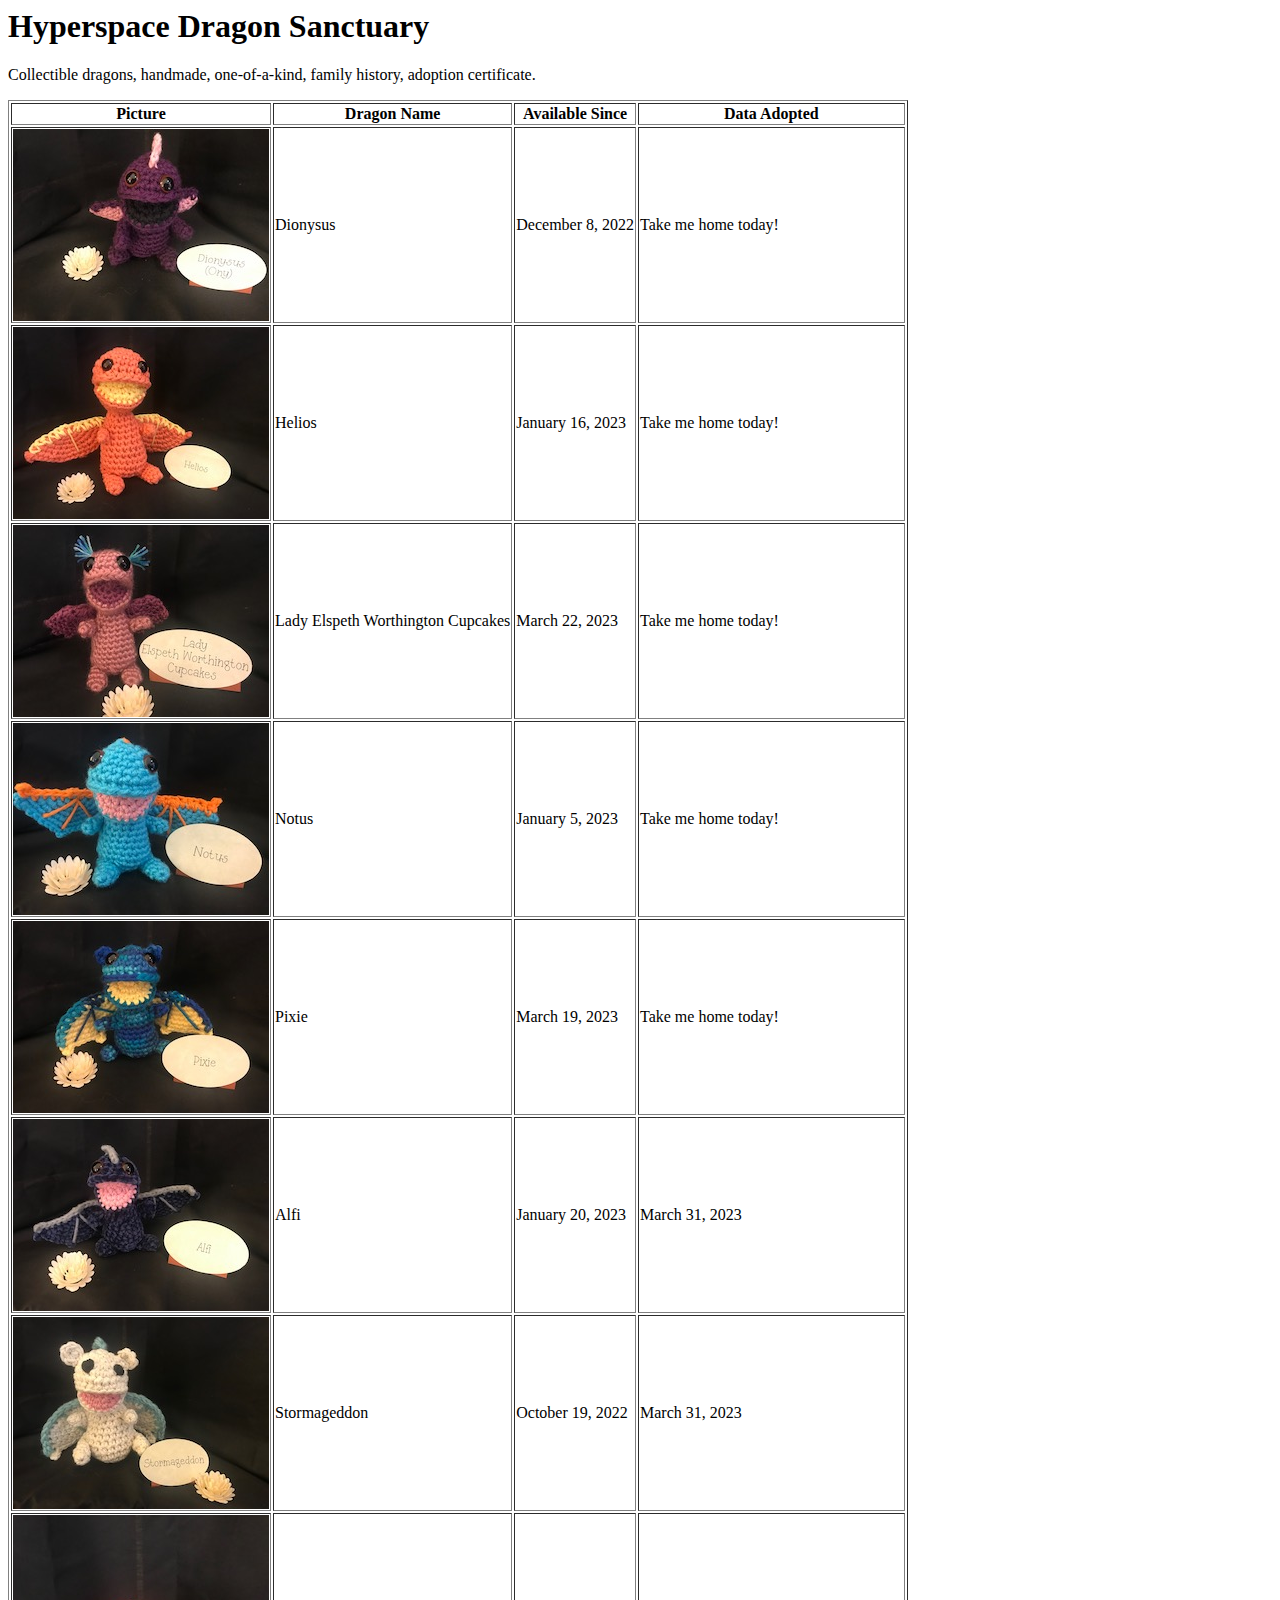
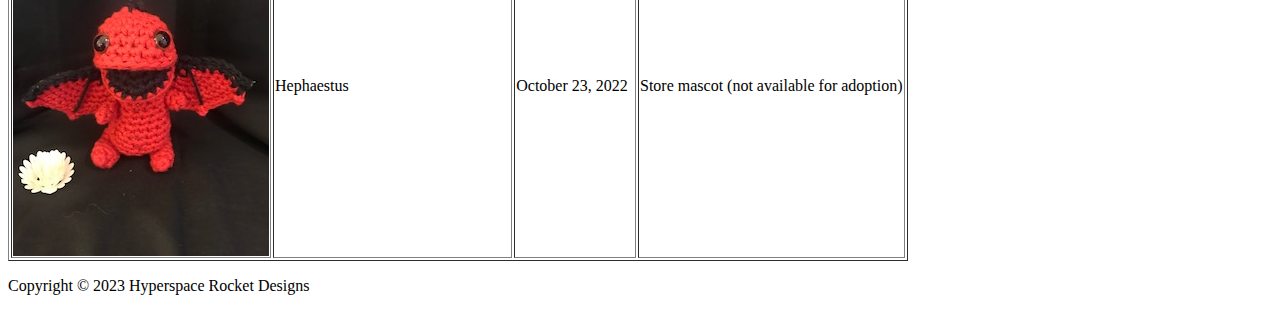
==== docs/dragons/index.html @ d7da8ca6 "update" ====
<html>
    <head>
        <meta name="referrer" content="origin">
        <meta http-equiv="X-UA-Compatible" content="IE=edge">
        <meta name="viewport" content="width=device-width, initial-scale=1.0">
        <link rel="stylesheet" href="style.css">
        <title>Hypersapce Dragon Sanctuary</title>
        <meta name="description" content="A hobby store and tea bar in TownMall of Westminster." /> 
    </head>
    <body>
        <header>
            <h1>Hyperspace Dragon Sanctuary</h1>
            <p>
                Collectible dragons, handmade, one-of-a-kind, family history, adoption certificate.
            </p>
        </header>
        <div>
            <table border="1">
                <tr>
                    <th>Picture</th>
                    <th>Dragon Name</th>
                    <th>Available Since</th>
                    <th>Data Adopted</th>
                </tr>
                <tr>
                    <td><img src="./img/dionysus-256.jpg" alt="Hephaestus" width="256" /></td>
                    <td>Dionysus</td>
                    <td>December 8, 2022</td>
                    <td>Take me home today!</td>
                </tr>
                <tr>
                    <td><img src="./img/helios-256.jpg" alt="Hephaestus" width="256" /></td>
                    <td>Helios</td>
                    <td>January 16, 2023</td>
                    <td>Take me home today!</td>
                </tr>
                <tr>
                    <td><img src="./img/lady-elspeth-worthington-cupcakes-256.jpg" alt="Hephaestus" width="256" /></td>
                    <td>Lady Elspeth Worthington Cupcakes</td>
                    <td>March 22, 2023</td>
                    <td>Take me home today!</td>
                </tr>
                <tr>
                    <td><img src="./img/notus-256.jpg" alt="Hephaestus" width="256" /></td>
                    <td>Notus</td>
                    <td>January 5, 2023</td>
                    <td>Take me home today!</td>
                </tr>
                <tr>
                    <td><img src="./img/pixie-256.jpg" alt="Hephaestus" width="256" /></td>
                    <td>Pixie</td>
                    <td>March 19, 2023</td>
                    <td>Take me home today!</td>
                </tr>
                <tr>
                    <td><img src="./img/alfi-256.jpg" alt="Alfi" width="256" /></td>
                    <td>Alfi</td>
                    <td>January 20, 2023</td>
                    <td>March 31, 2023</td>
                </tr>
                <tr>
                    <td><img src="./img/stormageddon-256.jpg" alt="Hephaestus" width="256" /></td>
                    <td>Stormageddon</td>
                    <td>October 19, 2022</td>
                    <td>March 31, 2023</td>
                </tr>
                <tr>
                    <td><img src="./img/hephaestus-256.jpg" alt="Hephaestus" width="256" /></td>
                    <td>Hephaestus</td>
                    <td>October 23, 2022</td>
                    <td>Store mascot (not available for adoption)</td>
                </tr>
            </table>
        </div>
        <footer>
            <p>Copyright &copy; 2023 Hyperspace Rocket Designs</p>
        </footer>
        </body>
    </html>
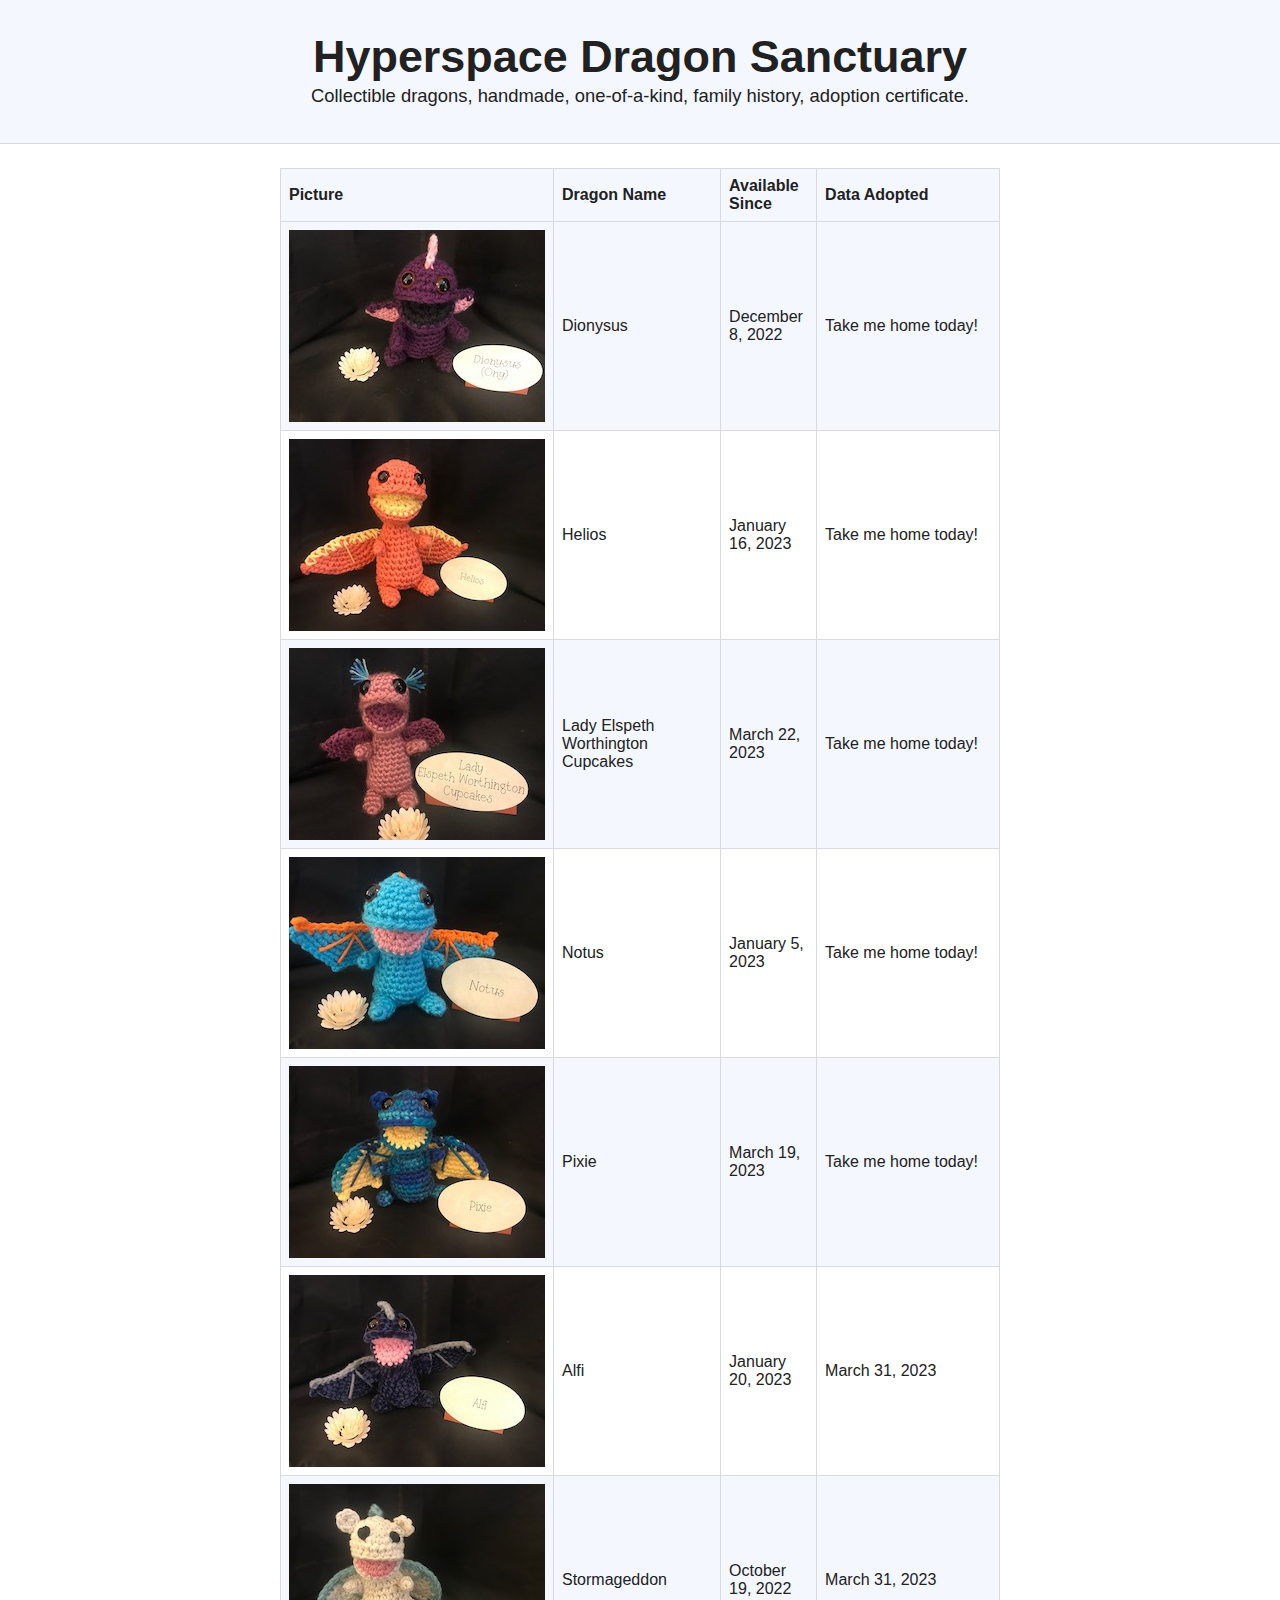
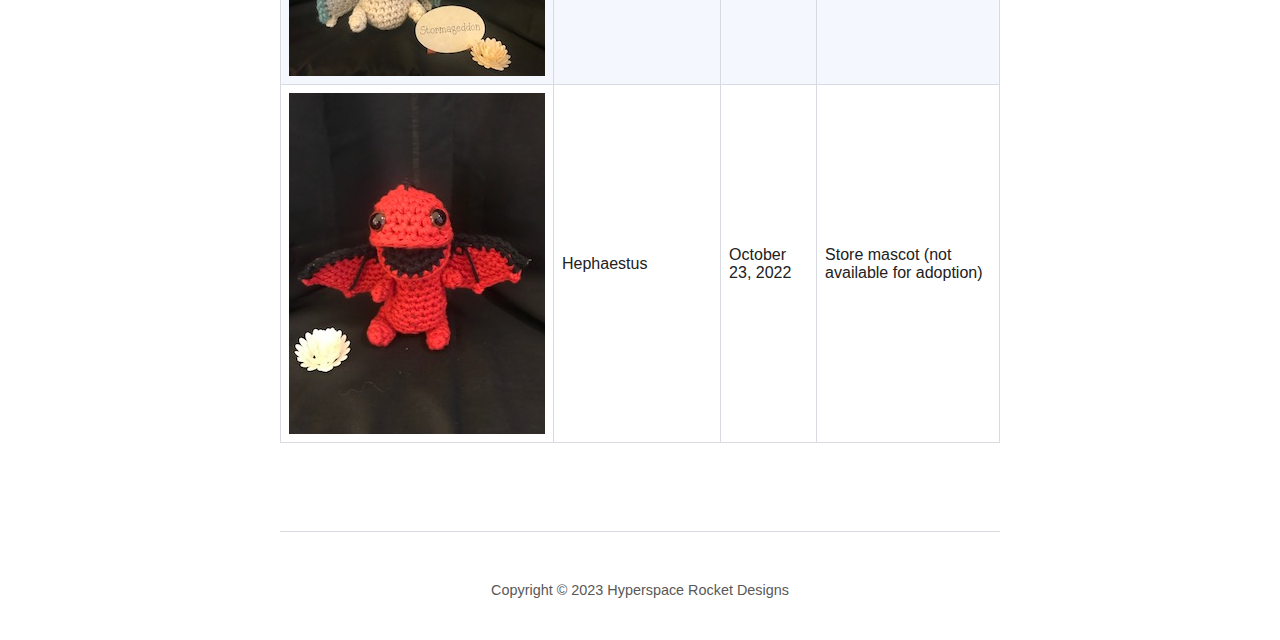
==== commit 0170de07: "update" ====
--- a/docs/dragons/index.html
+++ b/docs/dragons/index.html
@@ -3,7 +3,7 @@
         <meta name="referrer" content="origin">
         <meta http-equiv="X-UA-Compatible" content="IE=edge">
         <meta name="viewport" content="width=device-width, initial-scale=1.0">
-        <link rel="stylesheet" href="style.css">
+        <link rel="stylesheet" href="../style.css">
         <title>Hypersapce Dragon Sanctuary</title>
         <meta name="description" content="A hobby store and tea bar in TownMall of Westminster." /> 
     </head>
--- a/docs/style.css
+++ b/docs/style.css
@@ -0,0 +1,512 @@
+/* https://github.com/kevquirk/simple.css */
+/* Set the global variables for everything. Change these to use your own fonts and colours. */
+:root {
+    /* Set sans-serif & mono fonts */
+    --sans-font: -apple-system, BlinkMacSystemFont, "Avenir Next", Avenir,
+      "Nimbus Sans L", Roboto, Noto, "Segoe UI", Arial, Helvetica,
+      "Helvetica Neue", sans-serif;
+    --mono-font: Consolas, Menlo, Monaco, "Andale Mono", "Ubuntu Mono", monospace;
+  
+    /* Body font size. By default, effectively 18.4px, based on 16px as 'root em' */
+    --base-fontsize: 1.15rem;
+  
+    /* Major third scale progression - see https://type-scale.com/ */
+    --header-scale: 1.25;
+  
+    /* Line height is set to the "Golden ratio" for optimal legibility */
+    --line-height: 1.618;
+  
+    /* Default (light) theme */
+    --bg: #fff;
+    --accent-bg: #f5f7ff;
+    --text: #212121;
+    --text-light: #585858;
+    --border: #d8dae1;
+    --accent: #0d47a1;
+    --accent-light: #90caf9;
+    --code: #d81b60;
+    --preformatted: #444;
+    --marked: #ffdd33;
+    --disabled: #efefef;
+  }
+  
+  /* Dark theme */
+  @media (prefers-color-scheme: dark) {
+    :root {
+      --bg: #212121;
+      --accent-bg: #2b2b2b;
+      --text: #dcdcdc;
+      --text-light: #ababab;
+      --border: #666;
+      --accent: #ffb300;
+      --accent-light: #ffecb3;
+      --code: #f06292;
+      --preformatted: #ccc;
+      --disabled: #111;
+    }
+  
+    img,
+    video {
+      opacity: 0.6;
+    }
+  }
+  
+  html {
+    /* Set the font globally */
+    font-family: var(--sans-font);
+  }
+  
+  /* Make the body a nice central block */
+  body {
+    color: var(--text);
+    background: var(--bg);
+    font-size: var(--base-fontsize);
+    line-height: var(--line-height);
+    display: flex;
+    min-height: 100vh;
+    flex-direction: column;
+    flex: 1;
+    margin: 0 auto;
+    max-width: 45rem;
+    padding: 0 0.5rem;
+    overflow-x: hidden;
+    word-break: break-word;
+    overflow-wrap: break-word;
+  }
+  
+  /* Make the header bg full width, but the content inline with body */
+  header {
+    background: var(--accent-bg);
+    border-bottom: 1px solid var(--border);
+    text-align: center;
+    padding: 2rem 0.5rem;
+    width: 100vw;
+    position: relative;
+    box-sizing: border-box;
+    left: 50%;
+    right: 50%;
+    margin-left: -50vw;
+    margin-right: -50vw;
+  }
+  
+  /* Remove margins for header text */
+  header h1,
+  header p {
+    margin: 0;
+  }
+  
+  /* Add a little padding to ensure spacing is correct between content and nav */
+  main {
+    padding-top: 1.5rem;
+  }
+  
+  /* Fix line height when title wraps */
+  h1,
+  h2,
+  h3 {
+    line-height: 1.1;
+  }
+  
+  /* Format navigation */
+  nav {
+    font-size: 1rem;
+    line-height: 2;
+    padding: 1rem 0;
+  }
+  
+  nav a {
+    margin: 1rem 1rem 0 0;
+    border: 1px solid var(--border);
+    border-radius: 5px;
+    color: var(--text) !important;
+    display: inline-block;
+    padding: 0.1rem 1rem;
+    text-decoration: none;
+    transition: 0.4s;
+  }
+  
+  nav a:hover {
+    color: var(--accent) !important;
+    border-color: var(--accent);
+  }
+  
+  nav a.current:hover {
+    text-decoration: none;
+  }
+  
+  footer {
+    margin-top: 4rem;
+    padding: 2rem 1rem 1.5rem 1rem;
+    color: var(--text-light);
+    font-size: 0.9rem;
+    text-align: center;
+    border-top: 1px solid var(--border);
+  }
+  
+  /* Format headers */
+  h1 {
+    font-size: calc(
+      var(--base-fontsize) * var(--header-scale) * var(--header-scale) *
+        var(--header-scale) * var(--header-scale)
+    );
+    margin-top: calc(var(--line-height) * 1.5rem);
+  }
+  
+  h2 {
+    font-size: calc(
+      var(--base-fontsize) * var(--header-scale) * var(--header-scale) *
+        var(--header-scale)
+    );
+    margin-top: calc(var(--line-height) * 1.5rem);
+  }
+  
+  h3 {
+    font-size: calc(
+      var(--base-fontsize) * var(--header-scale) * var(--header-scale)
+    );
+    margin-top: calc(var(--line-height) * 1.5rem);
+  }
+  
+  h4 {
+    font-size: calc(var(--base-fontsize) * var(--header-scale));
+    margin-top: calc(var(--line-height) * 1.5rem);
+  }
+  
+  h5 {
+    font-size: var(--base-fontsize);
+    margin-top: calc(var(--line-height) * 1.5rem);
+  }
+  
+  h6 {
+    font-size: calc(var(--base-fontsize) / var(--header-scale));
+    margin-top: calc(var(--line-height) * 1.5rem);
+  }
+  
+  /* Format links & buttons */
+  a,
+  a:visited {
+    color: var(--accent);
+  }
+  
+  a:hover {
+    text-decoration: none;
+  }
+  
+  a button,
+  button,
+  [role="button"],
+  input[type="submit"],
+  input[type="reset"],
+  input[type="button"] {
+    border: none;
+    border-radius: 5px;
+    background: var(--accent);
+    font-size: 1rem;
+    color: var(--bg);
+    padding: 0.7rem 0.9rem;
+    margin: 0.5rem 0;
+    transition: 0.4s;
+  }
+  
+  a button[disabled],
+  button[disabled],
+  [role="button"][aria-disabled="true"],
+  input[type="submit"][disabled],
+  input[type="reset"][disabled],
+  input[type="button"][disabled],
+  input[type="checkbox"][disabled],
+  input[type="radio"][disabled],
+  select[disabled] {
+    cursor: default;
+    opacity: 0.5;
+    cursor: not-allowed;
+  }
+  
+  input:disabled,
+  textarea:disabled,
+  select:disabled {
+    cursor: not-allowed;
+    background-color: var(--disabled);
+  }
+  
+  input[type="range"] {
+    padding: 0;
+  }
+  
+  /* Set the cursor to '?' while hovering over an abbreviation */
+  abbr {
+    cursor: help;
+  }
+  
+  button:focus,
+  button:enabled:hover,
+  [role="button"]:focus,
+  [role="button"]:not([aria-disabled="true"]):hover,
+  input[type="submit"]:focus,
+  input[type="submit"]:enabled:hover,
+  input[type="reset"]:focus,
+  input[type="reset"]:enabled:hover,
+  input[type="button"]:focus,
+  input[type="button"]:enabled:hover,
+  input[type="checkbox"]:focus,
+  input[type="checkbox"]:enabled:hover,
+  input[type="radio"]:focus,
+  input[type="radio"]:enabled:hover {
+    filter: brightness(1.4);
+    cursor: pointer;
+  }
+  
+  /* Format the expanding box */
+  details {
+    background: var(--accent-bg);
+    border: 1px solid var(--border);
+    border-radius: 5px;
+    margin-bottom: 1rem;
+  }
+  
+  summary {
+    cursor: pointer;
+    font-weight: bold;
+    padding: 0.6rem 1rem;
+  }
+  
+  details[open] {
+    padding: 0.6rem 1rem 0.75rem 1rem;
+  }
+  
+  details[open] summary {
+    margin-bottom: 0.5rem;
+    padding: 0;
+  }
+  
+  details[open] > *:last-child {
+    margin-bottom: 0;
+  }
+  
+  /* Format tables */
+  table {
+    border-collapse: collapse;
+    width: 100%;
+    margin: 1.5rem 0;
+  }
+  
+  td,
+  th {
+    border: 1px solid var(--border);
+    text-align: left;
+    padding: 0.5rem;
+  }
+  
+  th {
+    background: var(--accent-bg);
+    font-weight: bold;
+  }
+  
+  tr:nth-child(even) {
+    /* Set every other cell slightly darker. Improves readability. */
+    background: var(--accent-bg);
+  }
+  
+  table caption {
+    font-weight: bold;
+    margin-bottom: 0.5rem;
+  }
+  
+  /* Lists */
+  ol,
+  ul {
+    padding-left: 3rem;
+  }
+  
+  /* Format forms */
+  textarea,
+  select,
+  input {
+    font-size: inherit;
+    font-family: inherit;
+    padding: 0.5rem;
+    margin-bottom: 0.5rem;
+    color: var(--text);
+    background: var(--bg);
+    border: 1px solid var(--border);
+    border-radius: 5px;
+    box-shadow: none;
+    box-sizing: border-box;
+    width: 60%;
+    -moz-appearance: none;
+    -webkit-appearance: none;
+    appearance: none;
+  }
+  
+  /* Add arrow to  */
+  select {
+    background-image: linear-gradient(45deg, transparent 49%, var(--text) 51%),
+      linear-gradient(135deg, var(--text) 51%, transparent 49%);
+    background-position: calc(100% - 20px), calc(100% - 15px);
+    background-size: 5px 5px, 5px 5px;
+    background-repeat: no-repeat;
+  }
+  
+  select[multiple] {
+    background-image: none !important;
+  }
+  
+  /* checkbox and radio button style */
+  input[type="checkbox"],
+  input[type="radio"] {
+    vertical-align: bottom;
+    position: relative;
+  }
+  
+  input[type="radio"] {
+    border-radius: 100%;
+  }
+  
+  input[type="checkbox"]:checked,
+  input[type="radio"]:checked {
+    background: var(--accent);
+  }
+  
+  input[type="checkbox"]:checked::after {
+    /* Creates a rectangle with colored right and bottom borders which is rotated to look like a check mark */
+    content: " ";
+    width: 0.1em;
+    height: 0.25em;
+    border-radius: 0;
+    position: absolute;
+    top: 0.05em;
+    left: 0.18em;
+    background: transparent;
+    border-right: solid var(--bg) 0.08em;
+    border-bottom: solid var(--bg) 0.08em;
+    font-size: 1.8em;
+    transform: rotate(45deg);
+  }
+  input[type="radio"]:checked::after {
+    /* creates a colored circle for the checked radio button  */
+    content: " ";
+    width: 0.25em;
+    height: 0.25em;
+    border-radius: 100%;
+    position: absolute;
+    top: 0.125em;
+    background: var(--bg);
+    left: 0.125em;
+    font-size: 32px;
+  }
+  
+  /* Make the textarea wider than other inputs */
+  textarea {
+    width: 80%;
+  }
+  
+  /* Makes input fields wider on smaller screens */
+  @media only screen and (max-width: 720px) {
+    textarea,
+    select,
+    input {
+      width: 100%;
+    }
+  }
+  
+  /* Ensures the checkbox and radio inputs do not have a set width like other input fields */
+  input[type="checkbox"],
+  input[type="radio"] {
+    width: auto;
+  }
+  
+  /* do not show border around file selector button */
+  input[type="file"] {
+    border: 0;
+  }
+  
+  /* Without this any HTML using <fieldset> shows ugly borders and has additional padding/margin. (Issue #3) */
+  fieldset {
+    border: 0;
+    padding: 0;
+    margin: 0;
+  }
+  
+  /* Misc body elements */
+  
+  hr {
+    color: var(--border);
+    border-top: 1px;
+    margin: 1rem auto;
+  }
+  
+  mark {
+    padding: 2px 5px;
+    border-radius: 4px;
+    background: var(--marked);
+  }
+  
+  main img,
+  main video {
+    max-width: 100%;
+    height: auto;
+    border-radius: 5px;
+  }
+  
+  figure {
+    margin: 0;
+  }
+  
+  figcaption {
+    font-size: 0.9rem;
+    color: var(--text-light);
+    text-align: center;
+    margin-bottom: 1rem;
+  }
+  
+  blockquote {
+    margin: 2rem 0 2rem 2rem;
+    padding: 0.4rem 0.8rem;
+    border-left: 0.35rem solid var(--accent);
+    opacity: 0.8;
+    font-style: italic;
+  }
+  
+  cite {
+    font-size: 0.9rem;
+    color: var(--text-light);
+    font-style: normal;
+  }
+  
+  /* Use mono font for code like elements */
+  code,
+  pre,
+  pre span,
+  kbd,
+  samp {
+    font-size: 1.075rem;
+    font-family: var(--mono-font);
+    color: var(--code);
+  }
+  
+  kbd {
+    color: var(--preformatted);
+    border: 1px solid var(--preformatted);
+    border-bottom: 3px solid var(--preformatted);
+    border-radius: 5px;
+    padding: 0.1rem;
+  }
+  
+  pre {
+    padding: 1rem 1.4rem;
+    max-width: 100%;
+    overflow: auto;
+    overflow-x: auto;
+    color: var(--preformatted);
+    background: var(--accent-bg);
+    border: 1px solid var(--border);
+    border-radius: 5px;
+  }
+  
+  /* Fix embedded code within pre */
+  pre code {
+    color: var(--preformatted);
+    background: none;
+    margin: 0;
+    padding: 0;
+  }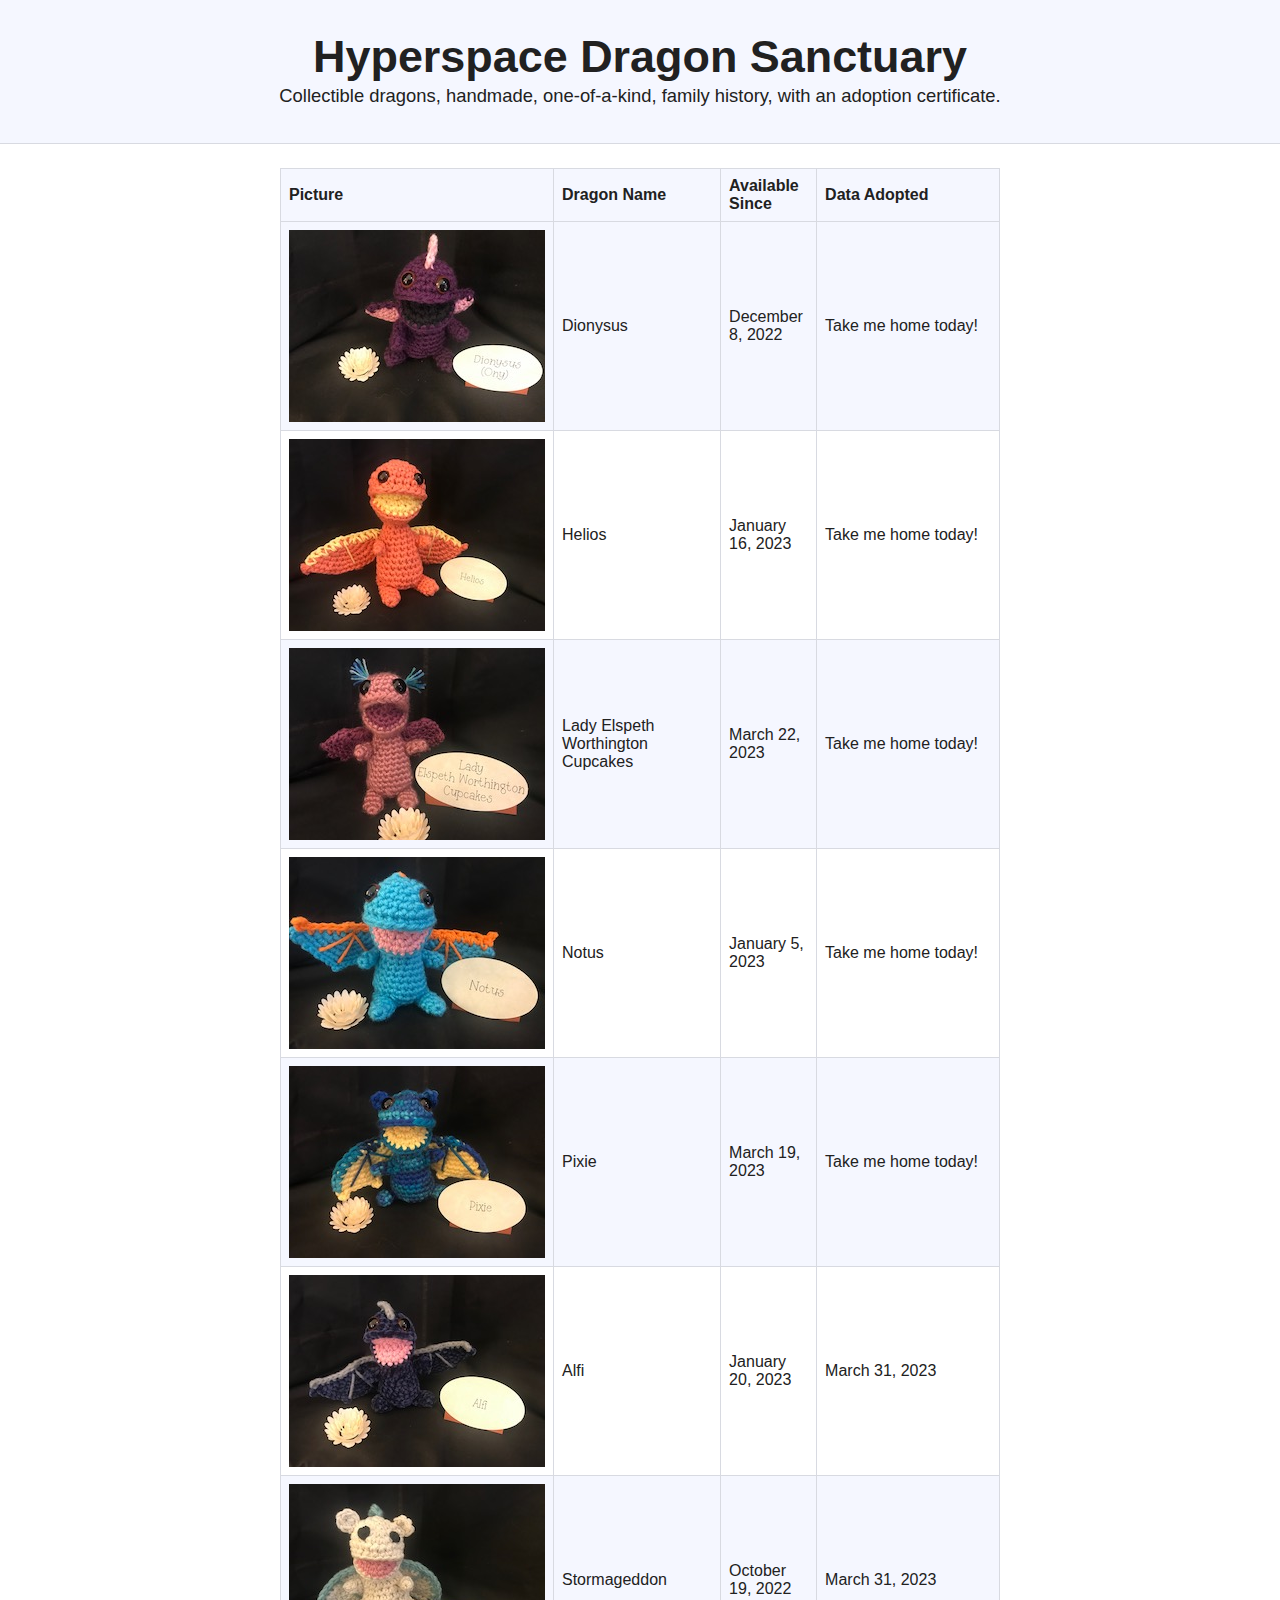
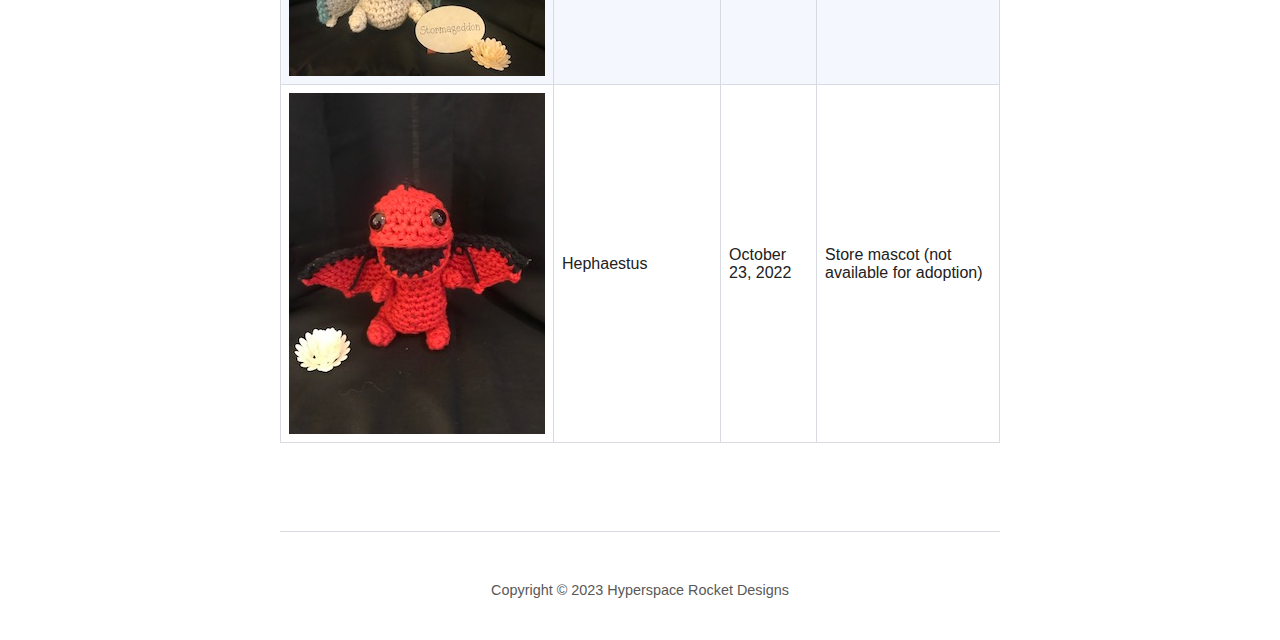
==== commit f28ac49e: "update" ====
--- a/docs/dragons/index.html
+++ b/docs/dragons/index.html
@@ -11,7 +11,7 @@
         <header>
             <h1>Hyperspace Dragon Sanctuary</h1>
             <p>
-                Collectible dragons, handmade, one-of-a-kind, family history, adoption certificate.
+                Collectible dragons, handmade, one-of-a-kind, family history, with an adoption certificate.
             </p>
         </header>
         <div>
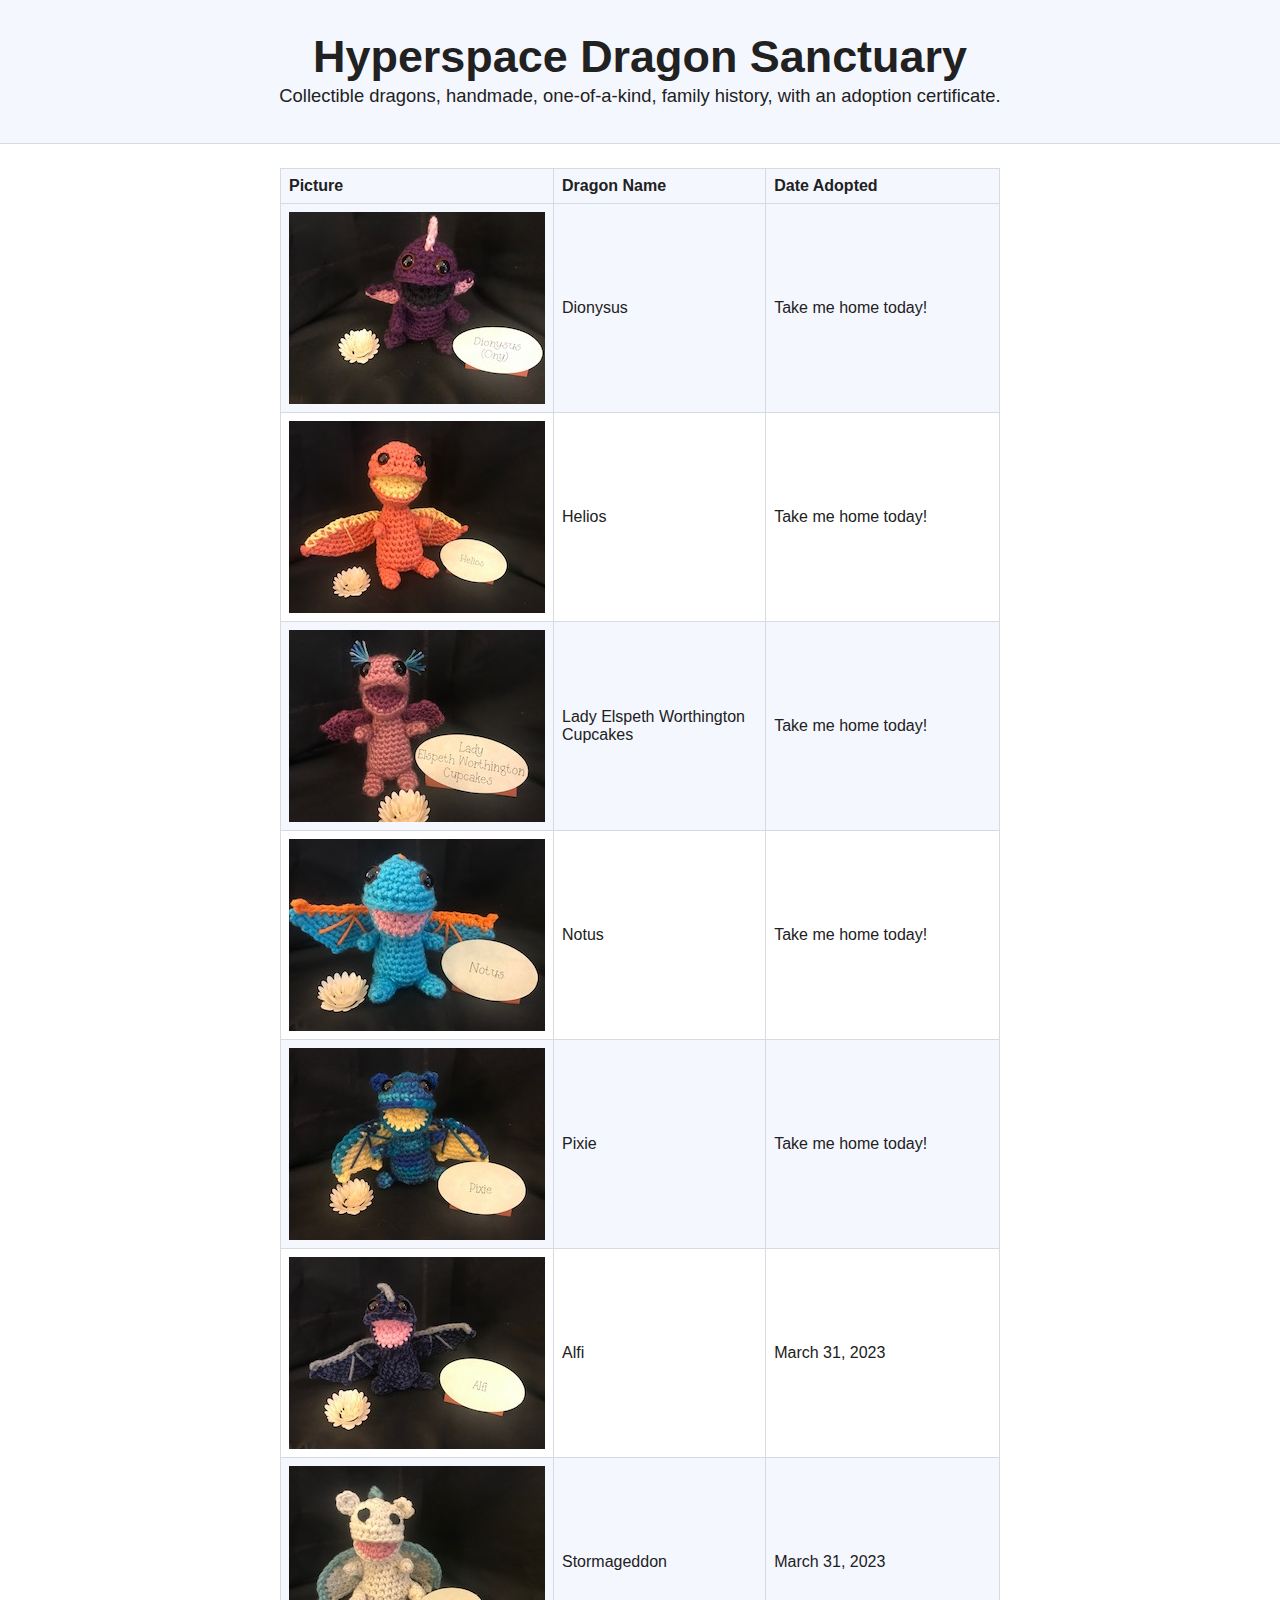
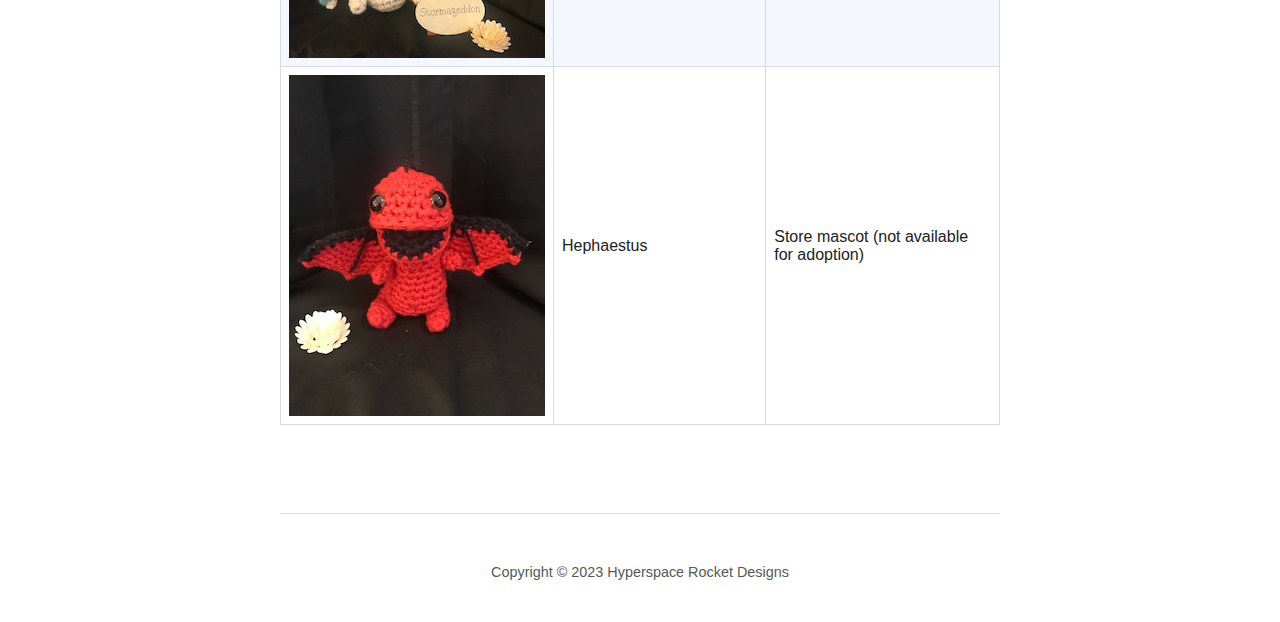
==== commit 8de25dc8: "update" ====
--- a/docs/dragons/index.html
+++ b/docs/dragons/index.html
@@ -19,55 +19,46 @@
                 <tr>
                     <th>Picture</th>
                     <th>Dragon Name</th>
-                    <th>Available Since</th>
-                    <th>Data Adopted</th>
+                    <th>Date Adopted</th>
                 </tr>
                 <tr>
                     <td><img src="./img/dionysus-256.jpg" alt="Hephaestus" width="256" /></td>
                     <td>Dionysus</td>
-                    <td>December 8, 2022</td>
                     <td>Take me home today!</td>
                 </tr>
                 <tr>
                     <td><img src="./img/helios-256.jpg" alt="Hephaestus" width="256" /></td>
                     <td>Helios</td>
-                    <td>January 16, 2023</td>
                     <td>Take me home today!</td>
                 </tr>
                 <tr>
                     <td><img src="./img/lady-elspeth-worthington-cupcakes-256.jpg" alt="Hephaestus" width="256" /></td>
                     <td>Lady Elspeth Worthington Cupcakes</td>
-                    <td>March 22, 2023</td>
                     <td>Take me home today!</td>
                 </tr>
                 <tr>
                     <td><img src="./img/notus-256.jpg" alt="Hephaestus" width="256" /></td>
                     <td>Notus</td>
-                    <td>January 5, 2023</td>
                     <td>Take me home today!</td>
                 </tr>
                 <tr>
                     <td><img src="./img/pixie-256.jpg" alt="Hephaestus" width="256" /></td>
                     <td>Pixie</td>
-                    <td>March 19, 2023</td>
                     <td>Take me home today!</td>
                 </tr>
                 <tr>
                     <td><img src="./img/alfi-256.jpg" alt="Alfi" width="256" /></td>
                     <td>Alfi</td>
-                    <td>January 20, 2023</td>
                     <td>March 31, 2023</td>
                 </tr>
                 <tr>
                     <td><img src="./img/stormageddon-256.jpg" alt="Hephaestus" width="256" /></td>
                     <td>Stormageddon</td>
-                    <td>October 19, 2022</td>
                     <td>March 31, 2023</td>
                 </tr>
                 <tr>
                     <td><img src="./img/hephaestus-256.jpg" alt="Hephaestus" width="256" /></td>
                     <td>Hephaestus</td>
-                    <td>October 23, 2022</td>
                     <td>Store mascot (not available for adoption)</td>
                 </tr>
             </table>
